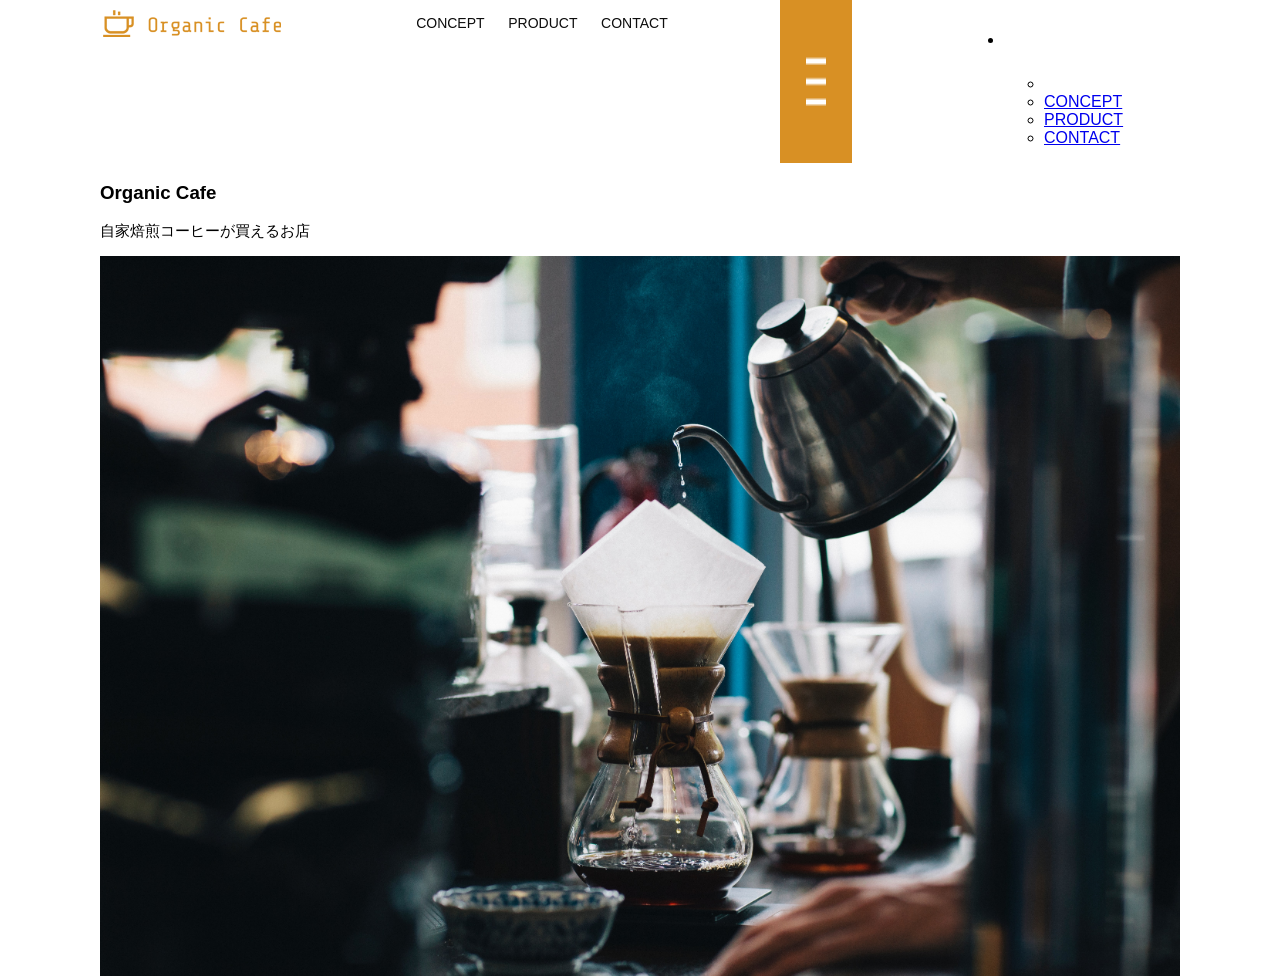
==== html-css-kadai_013/index.html @ 37bd740a "課題13提出" ====
<!DOCTYPE html>
<html>
  <head>
    <title>Organic Cafe</title>
    <meta charset="UTF-8" />
    <meta name="description" content="自家焙煎のコーヒーがお家で楽しめるOrganic Cafe"/>
    <meta name="viewport" content="width=device-width, initial-scale=1.0" />
    <link rel="stylesheet" href="style.css" />
  </head>
  <body>
    <!-- ヘッダー -->
    <header>
      <!-- ロゴ -->
      <a href="index.html" id="logo">
        <img src="images/logo.png" alt="トップページに戻る"/>
      </a>

      <!-- PC用ナビゲーション -->
      <nav id="nav-pc">
        <a href="index.html#concept">CONCEPT</a>
        <a href="index.html#product">PRODUCT</a>
        <a href="index.html#contact">CONTACT</a>
      </nav>

      <!-- スマホ用メニューボタン -->
        <img id="menu-sp" src="./images/button-menu.png" alt="ナビゲーションを開く" onclick="document.getElementById('nav-sp').style.display = 'block'">
      
        <!-- スマホ用ナビゲーション -->
        <nav id="nav-sp">
           <ul>
             <li>
               <img src="./images/button-close.png" alt="ナビゲーションを閉じる" id="close" onclick="document.getElementById('nav-sp').style.display = 'none'">
              </li>
          <nav>
              <ul>
                <li>
                  <a  href="index.html" id="logo-sp" onclick="document.getElementById('nav-sp').style.display = 'block'">
                  <img src="images/logo-sp.png" alt="トップページに戻る"></a>
                </li>
                <li><a class="menu" href="index.html#concept" onclick="document.getElementById('nav-sp').style.display = 'none'">CONCEPT</a></li>
                <li><a class="menu" href="index.html#product" onclick="document.getElementById('nav-sp').style.display = 'none'">PRODUCT</a></li>
                <li><a class="menu" href="index.html#contact" onclick="document.getElementById('nav-sp').style.display = 'none'">CONTACT</a></li>
              </ul>
          </nav> 
    </header>

    <main>
      <article>
        <!-- メインビジュアル -->
        <section id="main-visual">
          <div id="main-message">
            <h1>Organic Cafe</h1>
            <p>自家焙煎コーヒーが買えるお店</p>
          </div>
          <img src="images/main-image.jpg" alt="コーヒーをハンドドリップで淹れる画像"/>
        </section>
      </article>
    </main>
  </body>
</html>
---- html-css-kadai_013/style.css ----
/* PC、スマホ共通スタイル */
body {
  font-family: "Source Sans Pro", "Hiragino Kaku Gothic ProN", Meiryo, Arial,
    sans-serif;
}

p {
  font-size: 15px;
}

#main-visual>img {
  width: 100%;
}

/*================
PC用のスタイル 
=================*/
@media screen and (min-width: 768px) {
  /* 横幅設定 */
  body {
    max-width: 1080px;
    min-width: 960px;
    margin: 0 auto 0 auto;
  }

  /* ヘッダー */
  header {
    display: flex;
    justify-content: space-between;
  }

  /* ナビゲーションのレイアウト */
  #nav-pc {
    text-align: right;
    font-size: 14px;
    padding-top: 15px;
  }

  /* ナビゲーションのリンクの装飾設定 */
  #nav-pc>a {
    text-decoration: none;
    margin-left: 20px;
  }

  #nav-pc>a:link {
    color: #0d0d0d;
  }

  #nav-pc>a:visited {
    color: #0d0d0d;
  }

  #nav-pc>a:hover {
    color: #0d0d0d;
    text-decoration: underline;
  }

  #nav-pc>a:active {
    color: #0d0d0d;
  }
}

/*================
スマートフォン用のスタイル 
=================*/
/* 画面幅が767px以下のとき */
@media screen and (max-width: 767px) {
  /* スマートフォン用のスタイルを指定する */
  /* PC用ナビゲーション非表示 */
  body {
    min-width: 375px;
    margin: 0;
  }

  #nav-pc {
    display: none;
}


/* ハンバーガーメニュー */
   #menu-sp {
     float: right;
     padding: 0;
   }

   /* スマートフォン用ナビゲーション */
   #nav-sp {
     background-color: #ce933e;
     position: absolute;
     left: 0;
     top: 0;
     height: 100%;
     width: 100%;
     display: none;
     z-index: 100;
   }
  #nav-sp ul {
    padding-left: 0;
  }
  #nav-sp li {
    list-style: none;
  }

   /* xボタン */
  #close {
    position: absolute;
    top: 20px;
    right: 20px;
  }

   /* ナビゲーションメニュー用ロゴ */
   #logo-sp {
    margin: 80px 0px 30px 20px;
   }

   #nav-sp a {
    display: block;
   }

  #nav-sp a:link {
    color: #ffffff;
  } 

  #nav-sp a:visited {
    color: 	#ffffff;
  }

  #nav-sp a:hover {
    color: #ffffff;
    text-decoration: underline
  }

  #nav-sp a:active {
    color: #ffffff;
  }

  #nav-sp .menu {
    text-decoration: none;
    display: block;
    margin: 0 20px;
    height: 44px;
    font-size: 16px;
    background-image: url(./images/arrow.png);
    background-repeat: no-repeat;
    background-position: right top;
  }

@media only screen and (min-width: 768px) {
  #menu-sp {
    display: none;
  }
  #nav-sp {
    display: none;
  }
}
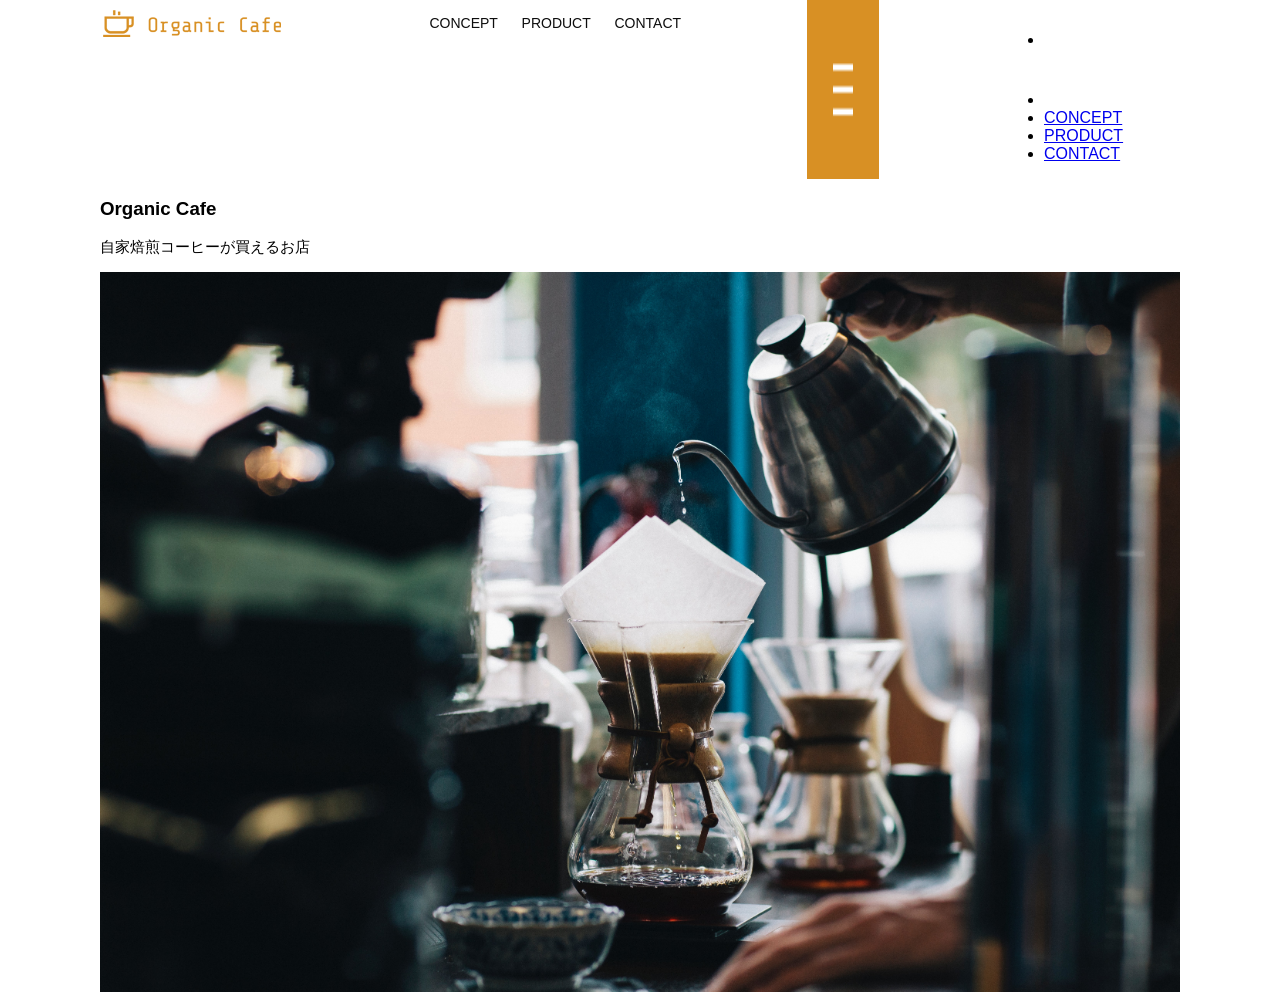
==== commit 0d0b3ecb: "HTML訂正" ====
--- a/html-css-kadai_013/index.html
+++ b/html-css-kadai_013/index.html
@@ -31,6 +31,7 @@
              <li>
                <img src="./images/button-close.png" alt="ナビゲーションを閉じる" id="close" onclick="document.getElementById('nav-sp').style.display = 'none'">
               </li>
+            </ul>
           <nav>
               <ul>
                 <li>
